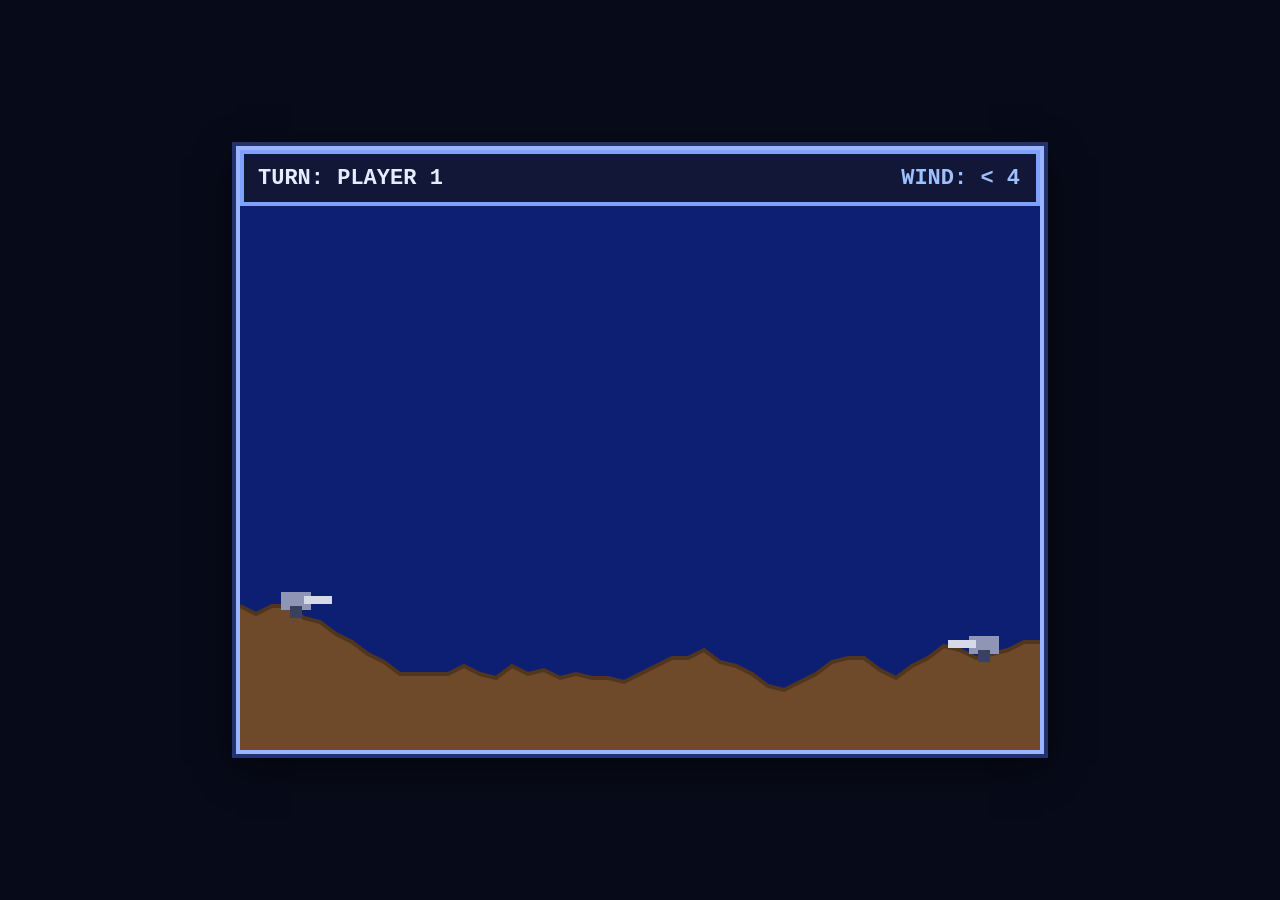
==== GameFortress/index.html @ 35bf8ee0 "게임 기본 화면 구현하기 * HTML5 Canvas를 사용해서 800x600 크기의 게임 화면을 만들어줘. * 화면 양쪽 끝에 간단한 대포 2개를 그리고, 중간에는 랜덤한 언덕 지" ====
<!DOCTYPE html>
<html lang="ko">

<head>
  <meta charset="UTF-8" />
  <meta name="viewport" content="width=device-width, initial-scale=1.0" />
  <title>Retro Artillery</title>
  <style>
    :root {
      --sky: #0d1f72;
      --earth: #6e4a2a;
      --earth-shadow: #52351d;
      --ui-bg: #121737;
      --ui-border: #7ea0ff;
      --text-main: #e4ecff;
      --text-sub: #9ec0ff;
      --cannon: #d6d9e8;
      --cannon-dark: #8f95b5;
    }

    * {
      box-sizing: border-box;
    }

    body {
      margin: 0;
      min-height: 100vh;
      display: grid;
      place-items: center;
      background: #070a18;
      font-family: "Courier New", monospace;
      image-rendering: pixelated;
      color: var(--text-main);
    }

    .game-frame {
      border: 4px solid #9ab4ff;
      box-shadow:
        0 0 0 4px #23326d,
        0 12px 36px rgba(0, 0, 0, 0.55);
      image-rendering: pixelated;
    }

    canvas {
      display: block;
      width: 800px;
      height: 600px;
      image-rendering: pixelated;
    }
  </style>
</head>

<body>
  <div class="game-frame">
    <canvas id="game" width="800" height="600" aria-label="레트로 포병 게임 화면"></canvas>
  </div>

  <script>
    const WIDTH = 800;
    const HEIGHT = 600;
    const UI_HEIGHT = 56;
    const GRID = 4;

    const TURN_TEXT = "PLAYER 1";
    const windValue = Math.floor(Math.random() * 21) - 10;

    const canvas = document.getElementById("game");
    const ctx = canvas.getContext("2d");
    ctx.imageSmoothingEnabled = false;

    function snap(v) {
      return Math.floor(v / GRID) * GRID;
    }

    function createTerrainPoints() {
      const points = [];
      const step = 16;
      let y = 420 + Math.floor(Math.random() * 50);

      for (let x = 0; x <= WIDTH; x += step) {
        const slope = (Math.random() - 0.5) * 26;
        y += slope;
        y = Math.max(290, Math.min(540, y));
        points.push({ x: snap(x), y: snap(y) });
      }

      return points;
    }

    function terrainHeightAt(points, x) {
      for (let i = 1; i < points.length; i++) {
        if (x <= points[i].x) {
          const p0 = points[i - 1];
          const p1 = points[i];
          const t = (x - p0.x) / (p1.x - p0.x || 1);
          return snap(p0.y + (p1.y - p0.y) * t);
        }
      }
      return points[points.length - 1].y;
    }

    function drawUi() {
      ctx.fillStyle = "#121737";
      ctx.fillRect(0, 0, WIDTH, UI_HEIGHT);

      ctx.strokeStyle = "#7ea0ff";
      ctx.lineWidth = 4;
      ctx.strokeRect(2, 2, WIDTH - 4, UI_HEIGHT - 4);

      ctx.fillStyle = "#e4ecff";
      ctx.font = "bold 22px 'Courier New', monospace";
      ctx.textBaseline = "middle";
      ctx.fillText(`TURN: ${TURN_TEXT}`, 18, UI_HEIGHT / 2);

      ctx.fillStyle = "#9ec0ff";
      ctx.textAlign = "right";
      const windArrow = windValue < 0 ? "<" : ">";
      const windPower = Math.abs(windValue);
      ctx.fillText(`WIND: ${windArrow} ${windPower}`, WIDTH - 20, UI_HEIGHT / 2);
      ctx.textAlign = "left";
    }

    function drawTerrain(points) {
      ctx.beginPath();
      ctx.moveTo(points[0].x, points[0].y);
      points.forEach((p) => ctx.lineTo(p.x, p.y));
      ctx.lineTo(WIDTH, HEIGHT);
      ctx.lineTo(0, HEIGHT);
      ctx.closePath();

      ctx.fillStyle = "#6e4a2a";
      ctx.fill();

      ctx.strokeStyle = "#52351d";
      ctx.lineWidth = 4;
      ctx.beginPath();
      ctx.moveTo(points[0].x, points[0].y);
      points.forEach((p) => ctx.lineTo(p.x, p.y));
      ctx.stroke();
    }

    function drawCannon(baseX, baseY, flip = false) {
      const bodyW = 30;
      const bodyH = 18;
      const barrelW = 28;
      const barrelH = 8;
      const wheel = 12;

      ctx.fillStyle = "#8f95b5";
      ctx.fillRect(baseX - bodyW / 2, baseY - bodyH, bodyW, bodyH);

      ctx.fillStyle = "#d6d9e8";
      const barrelX = flip ? baseX - barrelW - 8 : baseX + 8;
      const barrelY = baseY - bodyH + 4;
      ctx.fillRect(barrelX, barrelY, barrelW, barrelH);

      ctx.fillStyle = "#3a4060";
      ctx.fillRect(baseX - wheel / 2, baseY - 4, wheel, wheel);
    }

    function render() {
      ctx.fillStyle = "#0d1f72";
      ctx.fillRect(0, 0, WIDTH, HEIGHT);

      drawUi();

      const terrain = createTerrainPoints();
      drawTerrain(terrain);

      const leftX = 56;
      const rightX = WIDTH - 56;
      const leftY = terrainHeightAt(terrain, leftX);
      const rightY = terrainHeightAt(terrain, rightX);

      drawCannon(leftX, leftY, false);
      drawCannon(rightX, rightY, true);
    }

    render();
  </script>
</body>

</html>
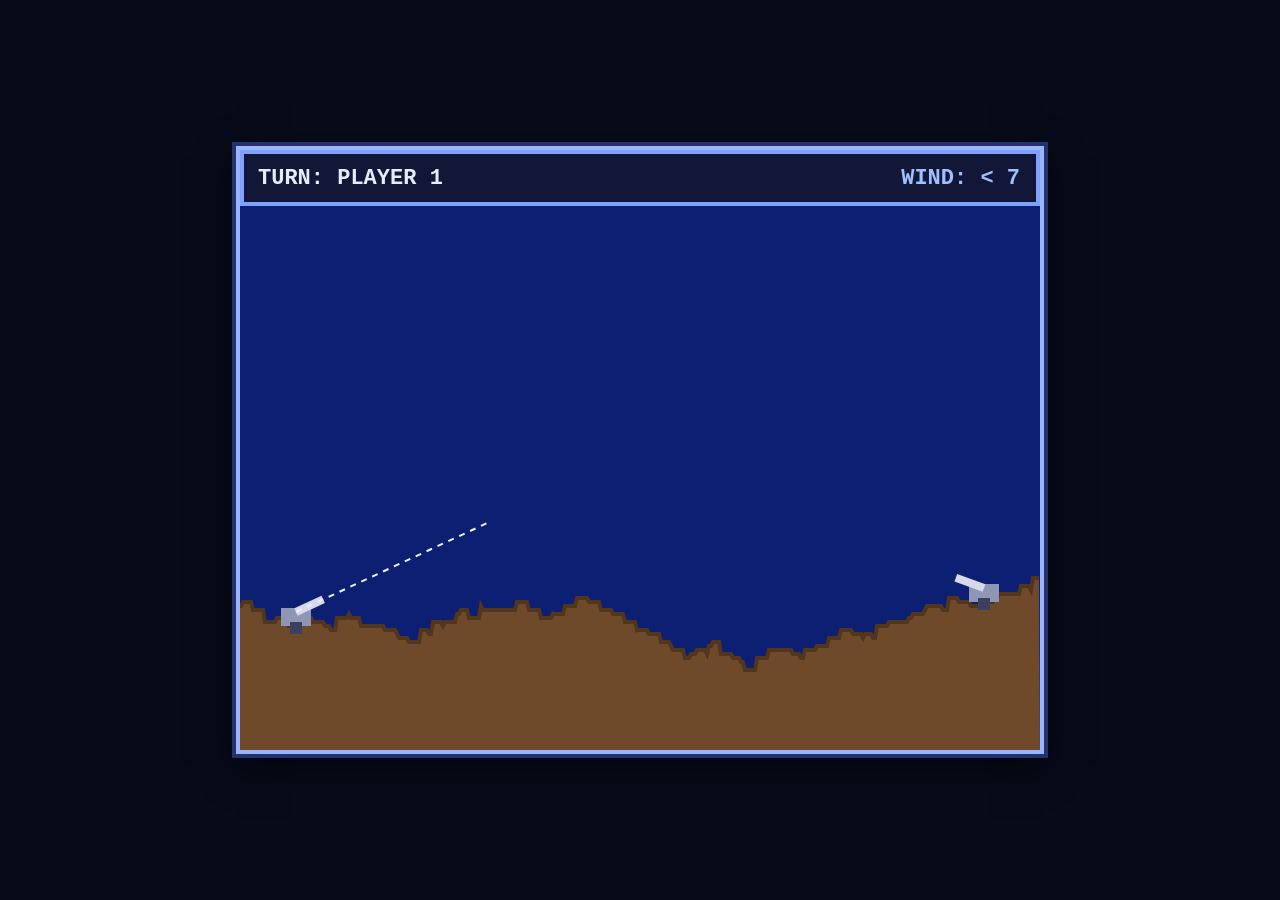
==== commit 27b29f61: "물리 기반 발사 시스템 구현하기 * 현재 턴 플레이어의 대포에서 마우스 위치를 향해 조준선을 그려줘. * 클릭하면 거리에 따라 파워가 결정되고, 포탄이 발사되도록 해줘. * 포탄은" ====
--- a/GameFortress/index.html
+++ b/GameFortress/index.html
@@ -55,129 +55,12 @@
     <canvas id="game" width="800" height="600" aria-label="레트로 포병 게임 화면"></canvas>
   </div>
 
-  <script>
-    const WIDTH = 800;
-    const HEIGHT = 600;
-    const UI_HEIGHT = 56;
-    const GRID = 4;
-
-    const TURN_TEXT = "PLAYER 1";
-    const windValue = Math.floor(Math.random() * 21) - 10;
-
-    const canvas = document.getElementById("game");
-    const ctx = canvas.getContext("2d");
-    ctx.imageSmoothingEnabled = false;
-
-    function snap(v) {
-      return Math.floor(v / GRID) * GRID;
-    }
-
-    function createTerrainPoints() {
-      const points = [];
-      const step = 16;
-      let y = 420 + Math.floor(Math.random() * 50);
-
-      for (let x = 0; x <= WIDTH; x += step) {
-        const slope = (Math.random() - 0.5) * 26;
-        y += slope;
-        y = Math.max(290, Math.min(540, y));
-        points.push({ x: snap(x), y: snap(y) });
-      }
-
-      return points;
-    }
-
-    function terrainHeightAt(points, x) {
-      for (let i = 1; i < points.length; i++) {
-        if (x <= points[i].x) {
-          const p0 = points[i - 1];
-          const p1 = points[i];
-          const t = (x - p0.x) / (p1.x - p0.x || 1);
-          return snap(p0.y + (p1.y - p0.y) * t);
-        }
-      }
-      return points[points.length - 1].y;
-    }
-
-    function drawUi() {
-      ctx.fillStyle = "#121737";
-      ctx.fillRect(0, 0, WIDTH, UI_HEIGHT);
-
-      ctx.strokeStyle = "#7ea0ff";
-      ctx.lineWidth = 4;
-      ctx.strokeRect(2, 2, WIDTH - 4, UI_HEIGHT - 4);
-
-      ctx.fillStyle = "#e4ecff";
-      ctx.font = "bold 22px 'Courier New', monospace";
-      ctx.textBaseline = "middle";
-      ctx.fillText(`TURN: ${TURN_TEXT}`, 18, UI_HEIGHT / 2);
-
-      ctx.fillStyle = "#9ec0ff";
-      ctx.textAlign = "right";
-      const windArrow = windValue < 0 ? "<" : ">";
-      const windPower = Math.abs(windValue);
-      ctx.fillText(`WIND: ${windArrow} ${windPower}`, WIDTH - 20, UI_HEIGHT / 2);
-      ctx.textAlign = "left";
-    }
-
-    function drawTerrain(points) {
-      ctx.beginPath();
-      ctx.moveTo(points[0].x, points[0].y);
-      points.forEach((p) => ctx.lineTo(p.x, p.y));
-      ctx.lineTo(WIDTH, HEIGHT);
-      ctx.lineTo(0, HEIGHT);
-      ctx.closePath();
-
-      ctx.fillStyle = "#6e4a2a";
-      ctx.fill();
-
-      ctx.strokeStyle = "#52351d";
-      ctx.lineWidth = 4;
-      ctx.beginPath();
-      ctx.moveTo(points[0].x, points[0].y);
-      points.forEach((p) => ctx.lineTo(p.x, p.y));
-      ctx.stroke();
-    }
-
-    function drawCannon(baseX, baseY, flip = false) {
-      const bodyW = 30;
-      const bodyH = 18;
-      const barrelW = 28;
-      const barrelH = 8;
-      const wheel = 12;
-
-      ctx.fillStyle = "#8f95b5";
-      ctx.fillRect(baseX - bodyW / 2, baseY - bodyH, bodyW, bodyH);
-
-      ctx.fillStyle = "#d6d9e8";
-      const barrelX = flip ? baseX - barrelW - 8 : baseX + 8;
-      const barrelY = baseY - bodyH + 4;
-      ctx.fillRect(barrelX, barrelY, barrelW, barrelH);
-
-      ctx.fillStyle = "#3a4060";
-      ctx.fillRect(baseX - wheel / 2, baseY - 4, wheel, wheel);
-    }
-
-    function render() {
-      ctx.fillStyle = "#0d1f72";
-      ctx.fillRect(0, 0, WIDTH, HEIGHT);
-
-      drawUi();
-
-      const terrain = createTerrainPoints();
-      drawTerrain(terrain);
-
-      const leftX = 56;
-      const rightX = WIDTH - 56;
-      const leftY = terrainHeightAt(terrain, leftX);
-      const rightY = terrainHeightAt(terrain, rightX);
-
-      drawCannon(leftX, leftY, false);
-      drawCannon(rightX, rightY, true);
-    }
-
-    render();
-  </script>
+  <script src="./js/core.js"></script>
+  <script src="./js/terrain.js"></script>
+  <script src="./js/render.js"></script>
+  <script src="./js/physics.js"></script>
+  <script src="./js/input.js"></script>
+  <script src="./js/main.js"></script>
 </body>
 
 </html>
